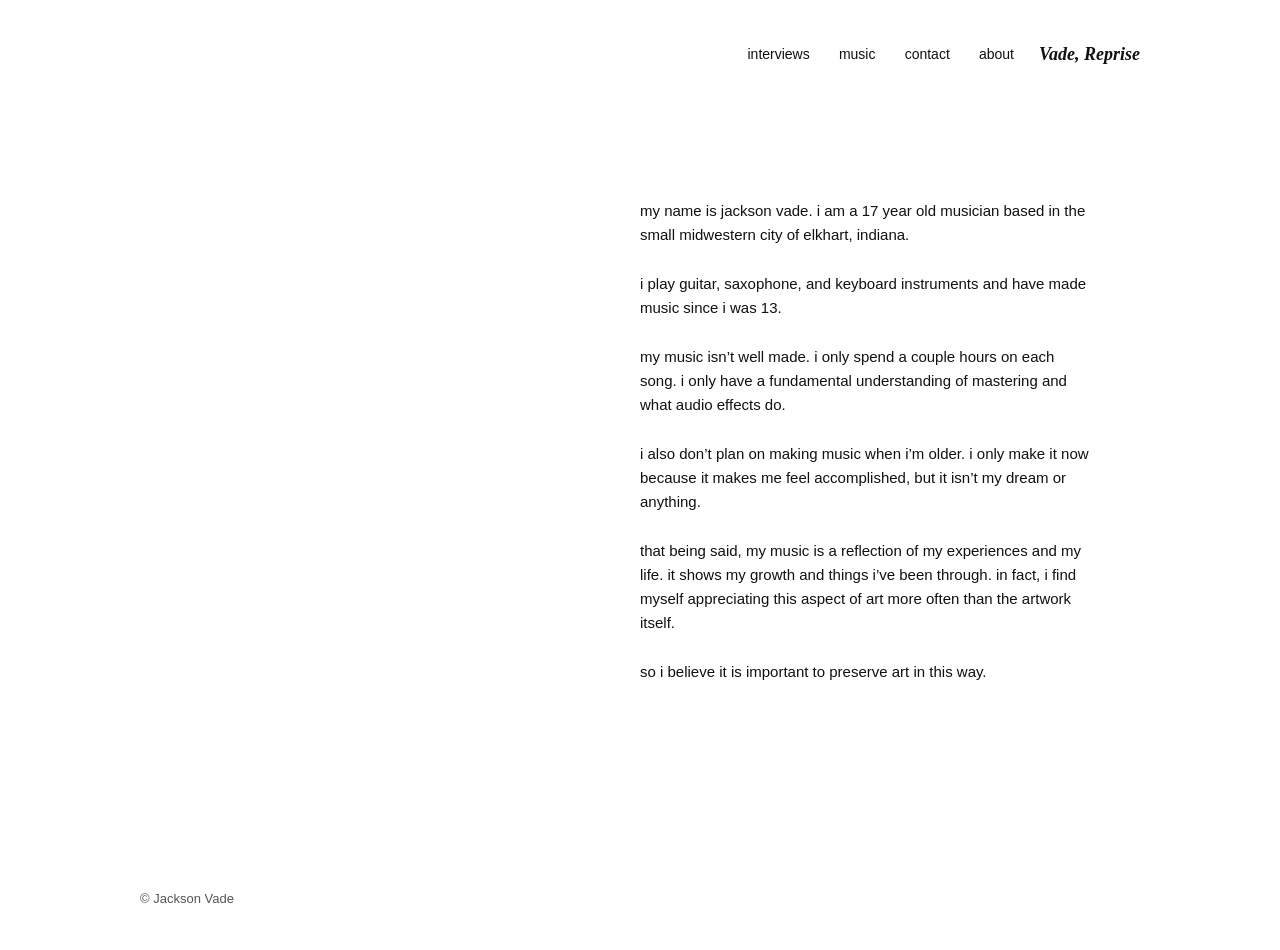
==== about.html @ b1422567 "Initial Website Upload Test" ====
<!DOCTYPE html>
<html lang="en">

<head>
    <meta charset="UTF-8">
    <meta name="viewport" content="width=device-width, initial-scale=1.0">

    <title>About — Vade, Reprise</title>

    <link rel="stylesheet" href="style.css">
</head>


<body>

<div class="container">

      <header>

        <nav>
    <a href="interviews.html">interviews</a>
    <a href="music.html">music</a>
    <a href="contact.html">contact</a>
    <a href="about.html">about</a>
</nav>

<div class="logo">
    <a href="index.html">Vade, Reprise</a>
</div>

    </header>


    <main>

        <div class="content">

            <p>
                my name is jackson vade. i am a 17 year old musician based in the small midwestern city of elkhart, indiana.
            </p>

            <p>
                i play guitar, saxophone, and keyboard instruments and have made music since i was 13.
            </p>

            <p>
                my music isn’t well made. i only spend a couple hours on each song. i only have a fundamental understanding of mastering and what audio effects do.
            </p>

            <p>
                i also don’t plan on making music when i’m older. i only make it now because it makes me feel accomplished, but it isn’t my dream or anything.
            </p>

            <p>
                that being said, my music is a reflection of my experiences and my life. it shows my growth and things i’ve been through. in fact, i find myself appreciating this aspect of art more often than the artwork itself.
            </p>

            <p>
                so i believe it is important to preserve art in this way.
            </p>

        </div>

    </main>


    <footer>
        © Jackson Vade
    </footer>


</div>

</body>

</html>
---- style.css ----
/* 
Vade, Reprise
Main stylesheet
*/

/* ---------- General ---------- */

* {
    box-sizing: border-box;
}

html {
    scroll-behavior: smooth;
}

body {
    margin: 0;
    padding: 0;
    background: #ffffff;
    color: #111111;
    font-family: Arial, Helvetica, sans-serif;
    font-size: 15px;
    line-height: 1.6;
}


/* ---------- Links ---------- */

a {
    color: inherit;
    text-decoration: none;
}

a:hover {
    text-decoration: underline;
}


/* ---------- Layout ---------- */

.container {
    width: 100%;
    max-width: 1100px;
    margin: 0 auto;
    padding: 40px 50px;
}


/* ---------- Header ---------- */

/* ---------- Header ---------- */

header {
    display: flex;
    justify-content: flex-end;
    align-items: center;
    margin-bottom: 130px;
    gap: 25px;
}


.logo {
    font-family: Georgia, "Times New Roman", serif;
    font-style: italic;
    font-weight: bold;
    font-size: 18px;
}


nav {
    text-align: right;
}


nav a {
    margin-left: 25px;
    font-size: 14px;
}

/* ---------- Main Content ---------- */

main {
    min-height: 60vh;
}

.content {
    width: 45%;
    margin-left: auto;
    margin-right: 5%;
}


.content p {
    margin-bottom: 25px;
}


/* ---------- Headings ---------- */

h1,
h2,
h3 {
    font-family: Georgia, "Times New Roman", serif;
    font-weight: normal;
}

h1 {
    font-size: 25px;
    margin-bottom: 40px;
}

h2 {
    font-size: 20px;
    margin-top: 60px;
}


/* ---------- Music Page ---------- */

.release-year {
    font-weight: bold;
    margin-top: 35px;
    margin-bottom: 10px;
}

.release {
    margin-bottom: 8px;
}


/* ---------- Interviews ---------- */

.interview-title {
    font-family: Georgia, "Times New Roman", serif;
    font-size: 25px;
    margin-bottom: 10px;
}

.interview-date {
    color: #555;
    margin-bottom: 50px;
}

.question {
    font-weight: bold;
    margin-top: 35px;
}

.answer {
    margin-bottom: 35px;
}


/* ---------- Contact ---------- */

.email {
    margin-top: 10px;
}


/* ---------- Footer ---------- */

footer {
    margin-top: 150px;
    font-size: 13px;
    color: #555;
}


/* ---------- Mobile ---------- */

@media screen and (max-width: 700px) {

    body {
        font-size: 15px;
    }

    .container {
        padding: 30px 25px;
    }


    header {
        display: block;
        margin-bottom: 80px;
    }


    nav {
        text-align: left;
        margin-top: 25px;
    }


    nav a {
        display: inline-block;
        margin-left: 0;
        margin-right: 20px;
        margin-bottom: 10px;
    }


    .content {
        width: 100%;
        margin: 0;
    }

}
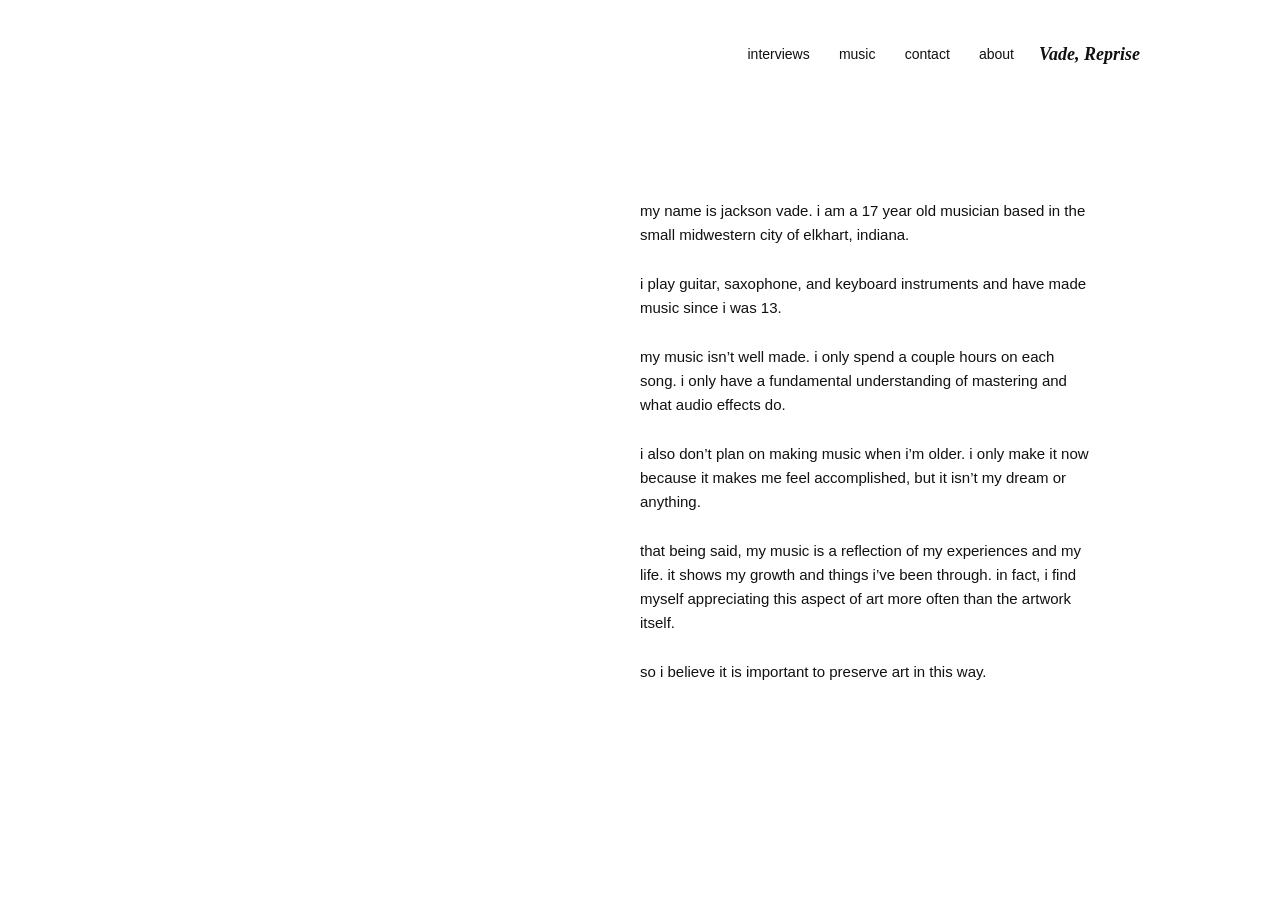
==== commit c87569d7: "removed footer" ====
--- a/about.html
+++ b/about.html
@@ -64,9 +64,6 @@
     </main>
 
 
-    <footer>
-        © Jackson Vade
-    </footer>
 
 
 </div>
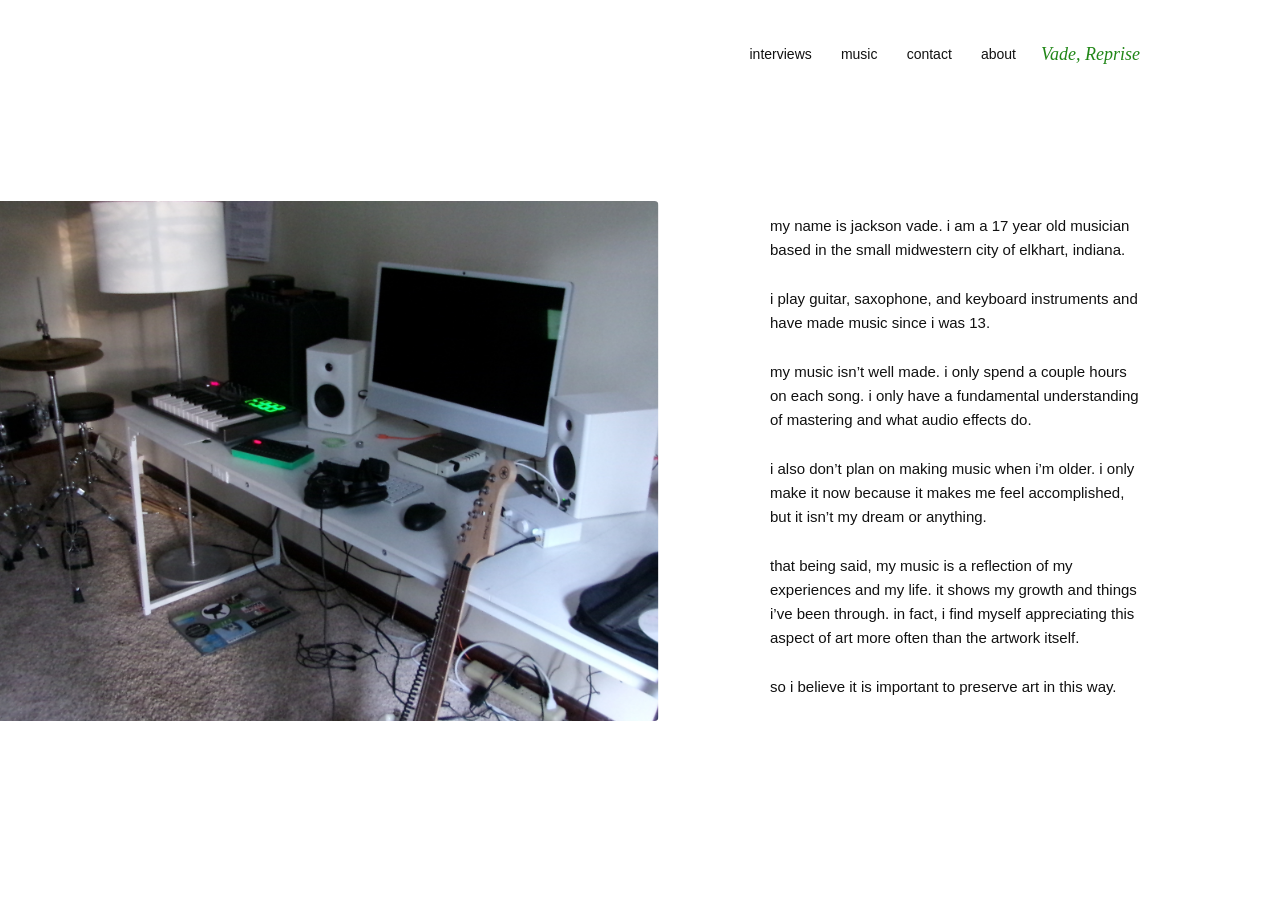
==== commit 642a7c53: "photo" ====
--- a/about.html
+++ b/about.html
@@ -33,31 +33,39 @@
 
     <main>
 
-        <div class="content">
+        <div class="about-wrap">
 
-            <p>
-                my name is jackson vade. i am a 17 year old musician based in the small midwestern city of elkhart, indiana.
-            </p>
+            <div class="photo">
+                <img src="setup.jpg" alt="studio setup">
+            </div>
 
-            <p>
-                i play guitar, saxophone, and keyboard instruments and have made music since i was 13.
-            </p>
+            <div class="content">
 
-            <p>
-                my music isn’t well made. i only spend a couple hours on each song. i only have a fundamental understanding of mastering and what audio effects do.
-            </p>
+                <p>
+                    my name is jackson vade. i am a 17 year old musician based in the small midwestern city of elkhart, indiana.
+                </p>
 
-            <p>
-                i also don’t plan on making music when i’m older. i only make it now because it makes me feel accomplished, but it isn’t my dream or anything.
-            </p>
+                <p>
+                    i play guitar, saxophone, and keyboard instruments and have made music since i was 13.
+                </p>
 
-            <p>
-                that being said, my music is a reflection of my experiences and my life. it shows my growth and things i’ve been through. in fact, i find myself appreciating this aspect of art more often than the artwork itself.
-            </p>
+                <p>
+                    my music isn’t well made. i only spend a couple hours on each song. i only have a fundamental understanding of mastering and what audio effects do.
+                </p>
 
-            <p>
-                so i believe it is important to preserve art in this way.
-            </p>
+                <p>
+                    i also don’t plan on making music when i’m older. i only make it now because it makes me feel accomplished, but it isn’t my dream or anything.
+                </p>
+
+                <p>
+                    that being said, my music is a reflection of my experiences and my life. it shows my growth and things i’ve been through. in fact, i find myself appreciating this aspect of art more often than the artwork itself.
+                </p>
+
+                <p>
+                    so i believe it is important to preserve art in this way.
+                </p>
+
+            </div>
 
         </div>
 
--- a/style.css
+++ b/style.css
@@ -48,8 +48,6 @@
 
 /* ---------- Header ---------- */
 
-/* ---------- Header ---------- */
-
 header {
     display: flex;
     justify-content: flex-end;
@@ -62,8 +60,12 @@
 .logo {
     font-family: Georgia, "Times New Roman", serif;
     font-style: italic;
-    font-weight: bold;
     font-size: 18px;
+    color: #218717;
+}
+
+.logo a {
+    color: #218717;
 }
 
 
@@ -87,6 +89,38 @@
     width: 45%;
     margin-left: auto;
     margin-right: 5%;
+}
+
+
+/* About page layout: photo left, text to the right, vertically centered */
+.about-wrap {
+    display: flex;
+    align-items: center; /* center photo vertically with the text block */
+    gap: 30px;
+    overflow: visible;
+}
+
+.about-wrap .photo {
+    flex: 0 0 60%; /* make left column even larger so image can be bigger and sit more left */
+    display: flex;
+    justify-content: center; /* center image horizontally in the left column */
+    align-items: center;
+    overflow: visible;
+}
+
+.about-wrap .photo img {
+    width: 130%; /* scale up noticeably */
+    height: auto;
+    max-height: 95vh; /* allow very large images */
+    object-fit: cover;
+    border-radius: 4px;
+    transform: translateX(-22%); /* push image further left */
+    transition: transform 180ms ease, width 180ms ease;
+}
+
+.about-wrap .content {
+    flex: 1 1 55%;
+    margin: 0;
 }
 
 
@@ -181,14 +215,20 @@
 
 
     header {
-        display: block;
+        display: flex;
+        flex-direction: column;
+        align-items: flex-start;
+        gap: 12px;
         margin-bottom: 80px;
     }
 
+    .logo {
+        order: -1;
+    }
 
     nav {
         text-align: left;
-        margin-top: 25px;
+        margin-top: 0;
     }
 
 
@@ -205,4 +245,24 @@
         margin: 0;
     }
 
+    /* Stack photo above text on small screens */
+    .about-wrap {
+        display: flex;
+        flex-direction: column;
+        gap: 20px;
+        align-items: center;
+    }
+
+    .about-wrap .photo {
+        order: -1;
+        width: 100%;
+    }
+
+    .about-wrap .photo img {
+        max-width: 80%;
+        height: auto;
+        transform: none;
+        width: 90%;
+    }
+
 }
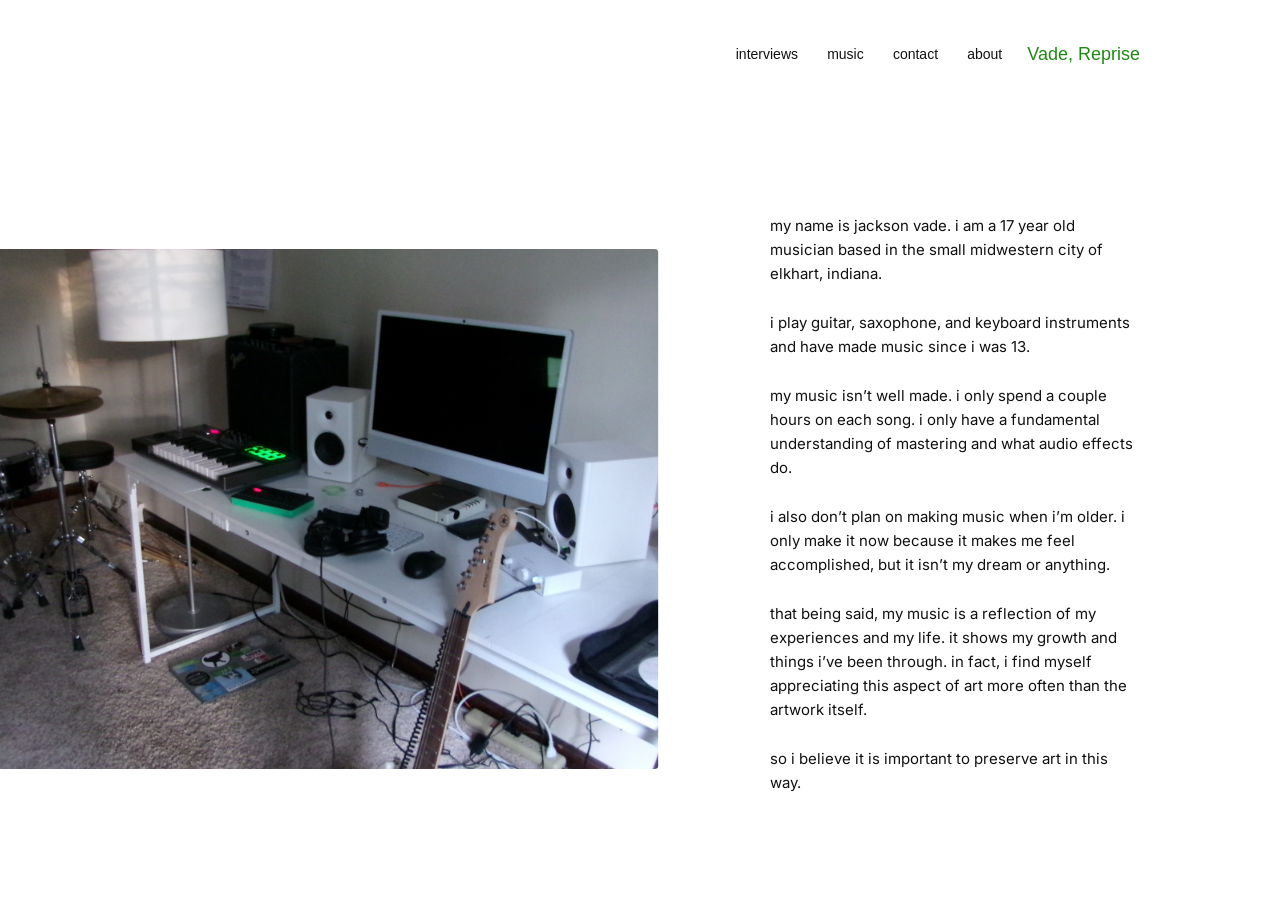
==== commit d92a6e2c: "font change and centering" ====
--- a/about.html
+++ b/about.html
@@ -6,6 +6,10 @@
     <meta name="viewport" content="width=device-width, initial-scale=1.0">
 
     <title>About — Vade, Reprise</title>
+
+    <link rel="preconnect" href="https://fonts.googleapis.com">
+    <link rel="preconnect" href="https://fonts.gstatic.com" crossorigin>
+    <link href="https://fonts.googleapis.com/css2?family=Inter:wght@400;500;600&display=swap" rel="stylesheet">
 
     <link rel="stylesheet" href="style.css">
 </head>
--- a/style.css
+++ b/style.css
@@ -1,3 +1,5 @@
+@import url("https://fonts.googleapis.com/css2?family=Inter:wght@400;500;600&display=swap");
+
 /* 
 Vade, Reprise
 Main stylesheet
@@ -9,6 +11,11 @@
     box-sizing: border-box;
 }
 
+html,
+body {
+    height: 100%;
+}
+
 html {
     scroll-behavior: smooth;
 }
@@ -18,7 +25,7 @@
     padding: 0;
     background: #ffffff;
     color: #111111;
-    font-family: Arial, Helvetica, sans-serif;
+    font-family: "Inter", sans-serif;
     font-size: 15px;
     line-height: 1.6;
 }
@@ -54,12 +61,14 @@
     align-items: center;
     margin-bottom: 130px;
     gap: 25px;
+    font-family: Arial, Helvetica, sans-serif;
 }
 
 
 .logo {
-    font-family: Georgia, "Times New Roman", serif;
-    font-style: italic;
+    font-family: inherit;
+    font-style: normal;
+    font-weight: 500;
     font-size: 18px;
     color: #218717;
 }
@@ -134,8 +143,8 @@
 h1,
 h2,
 h3 {
-    font-family: Georgia, "Times New Roman", serif;
-    font-weight: normal;
+    font-family: inherit;
+    font-weight: 500;
 }
 
 h1 {
@@ -151,21 +160,114 @@
 
 /* ---------- Music Page ---------- */
 
+.content {
+    width: 45%;
+    margin-left: auto;
+    margin-right: 5%;
+}
+
 .release-year {
-    font-weight: bold;
-    margin-top: 35px;
-    margin-bottom: 10px;
+    font-size: 0.74rem;
+    letter-spacing: 0.18em;
+    text-transform: uppercase;
+    color: #777;
+    margin-top: 36px;
+    margin-bottom: 8px;
 }
 
 .release {
-    margin-bottom: 8px;
-}
-
-
-/* ---------- Interviews ---------- */
+    margin-bottom: 0;
+}
+
+.release a {
+    display: block;
+    padding: 6px 0;
+    font-family: inherit;
+    font-size: 1rem;
+    font-style: italic;
+    line-height: 1.45;
+    color: #111;
+}
+
+.release a:hover {
+    color: #255e2d;
+    text-decoration: underline;
+}
+
+
+/* ---------- Centered Pages ---------- */
+
+.centered-page .container {
+    min-height: 100dvh;
+    position: relative;
+    padding: 40px 50px;
+}
+
+.centered-page header {
+    position: absolute;
+    top: 40px;
+    left: 50px;
+    right: 50px;
+    margin: 0;
+    z-index: 1;
+}
+
+.centered-page main {
+    position: fixed;
+    inset: 0;
+    display: grid;
+    place-items: center;
+    z-index: 0;
+}
+
+.centered-page .content {
+    width: min(100%, 600px);
+    margin: 0;
+    text-align: center;
+}
+
+.centered-page .content > * {
+    margin-left: 0;
+    margin-right: 0;
+}
+
+.release-year {
+    font-size: 0.75rem;
+    font-weight: 500;
+    letter-spacing: 0.14em;
+    text-transform: uppercase;
+    color: #777;
+    margin: 0 0 14px;
+}
+
+.release-year:not(:first-child) {
+    margin-top: 28px;
+}
+
+.release {
+    margin: 0;
+}
+
+.featured-link,
+.release a {
+    display: block;
+    padding: 4px 0;
+    font-family: inherit;
+    font-size: 1.55rem;
+    font-style: italic;
+    font-weight: 400;
+    line-height: 1.35;
+    color: #111;
+}
+
+.featured-link:hover,
+.release a:hover {
+    color: #255e2d;
+    text-decoration: underline;
+}
 
 .interview-title {
-    font-family: Georgia, "Times New Roman", serif;
+    font-family: inherit;
     font-size: 25px;
     margin-bottom: 10px;
 }
@@ -211,6 +313,16 @@
 
     .container {
         padding: 30px 25px;
+    }
+
+    .centered-page .container {
+        padding: 30px 25px;
+    }
+
+    .centered-page header {
+        top: 30px;
+        left: 25px;
+        right: 25px;
     }
 
 
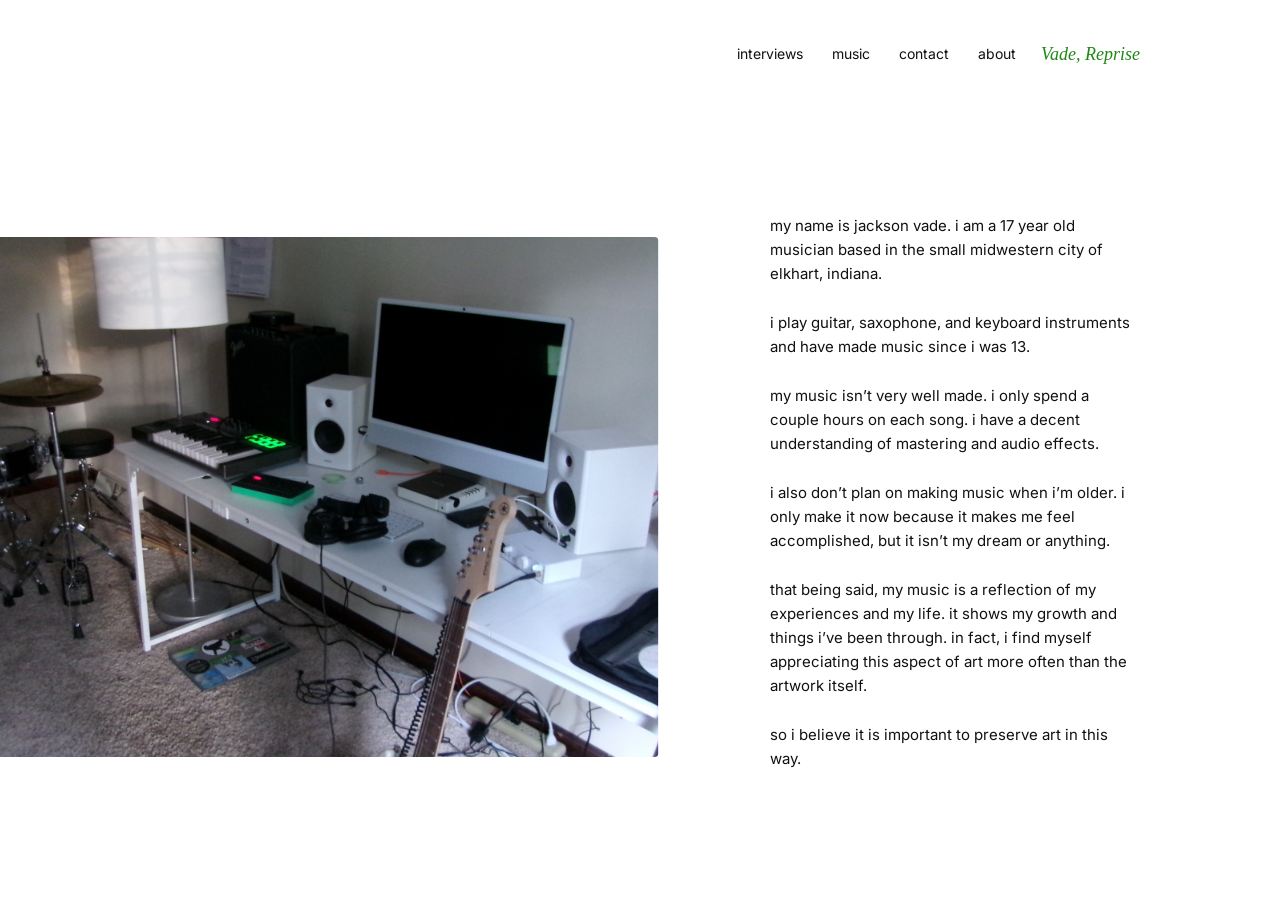
==== commit 30bf4a60: "added interview" ====
--- a/about.html
+++ b/about.html
@@ -54,7 +54,7 @@
                 </p>
 
                 <p>
-                    my music isn’t well made. i only spend a couple hours on each song. i only have a fundamental understanding of mastering and what audio effects do.
+                    my music isn’t very well made. i only spend a couple hours on each song. i have a decent understanding of mastering and audio effects.
                 </p>
 
                 <p>
--- a/style.css
+++ b/style.css
@@ -66,9 +66,9 @@
 
 
 .logo {
-    font-family: inherit;
-    font-style: normal;
-    font-weight: 500;
+    font-family: Georgia, "Times New Roman", serif;
+    font-style: italic;
+    font-weight: normal;
     font-size: 18px;
     color: #218717;
 }
@@ -80,6 +80,7 @@
 
 nav {
     text-align: right;
+    font-family: "Inter", sans-serif;
 }
 
 
@@ -277,13 +278,96 @@
     margin-bottom: 50px;
 }
 
-.question {
-    font-weight: bold;
-    margin-top: 35px;
-}
-
-.answer {
-    margin-bottom: 35px;
+.interview-page .container {
+    max-width: 1100px;
+}
+
+.interview-page header {
+    display: flex;
+    justify-content: flex-end;
+    align-items: center;
+    margin-bottom: 110px;
+    gap: 25px;
+    font-family: Arial, Helvetica, sans-serif;
+}
+
+.interview-content {
+    width: min(100%, 720px);
+    margin: 0 auto 100px;
+    text-align: center;
+}
+
+.interview-header {
+    display: block !important;
+    margin: 0 0 62px !important;
+    font-family: inherit !important;
+}
+
+.eyebrow {
+    margin: 0 0 12px;
+    color: #218717;
+    font-size: 0.73rem;
+    font-weight: 600;
+    letter-spacing: 0.14em;
+    text-transform: uppercase;
+}
+
+.interview-header h1 {
+    max-width: 620px;
+    margin: 0 auto 10px;
+    font-family: Georgia, "Times New Roman", serif;
+    font-size: clamp(2rem, 4vw, 2.9rem);
+    font-style: italic;
+    font-weight: normal;
+    color: #111;
+    letter-spacing: 0;
+    line-height: 1.16;
+}
+
+.interview-byline {
+    margin: 0 auto 22px;
+    color: #218717;
+    font-size: 0.83rem;
+    font-weight: 400;
+}
+
+.interview-subtitle {
+    max-width: 590px;
+    margin: 0 auto 20px;
+    color: #444;
+    font-size: 1.05rem;
+    line-height: 1.65;
+}
+
+.interview-date {
+    margin: 0;
+    color: #777;
+    font-size: 0.83rem;
+}
+
+.interview-body {
+    font-size: 1rem;
+    line-height: 1.85;
+}
+
+.interview-body p {
+    margin: 0 auto 26px;
+}
+
+.interview-divider {
+    width: 48px;
+    height: 1px;
+    margin: 46px auto 50px;
+    border: 0;
+    background: #218717;
+}
+
+.interview-body .question {
+    margin-top: 52px;
+    margin-bottom: 18px;
+    color: #000;
+    font-weight: 700;
+    line-height: 1.65;
 }
 
 
@@ -357,6 +441,18 @@
         margin: 0;
     }
 
+    .interview-page header {
+        margin-bottom: 70px;
+    }
+
+    .interview-content {
+        margin-bottom: 60px;
+    }
+
+    .interview-header h1 {
+        font-size: 2.25rem;
+    }
+
     /* Stack photo above text on small screens */
     .about-wrap {
         display: flex;
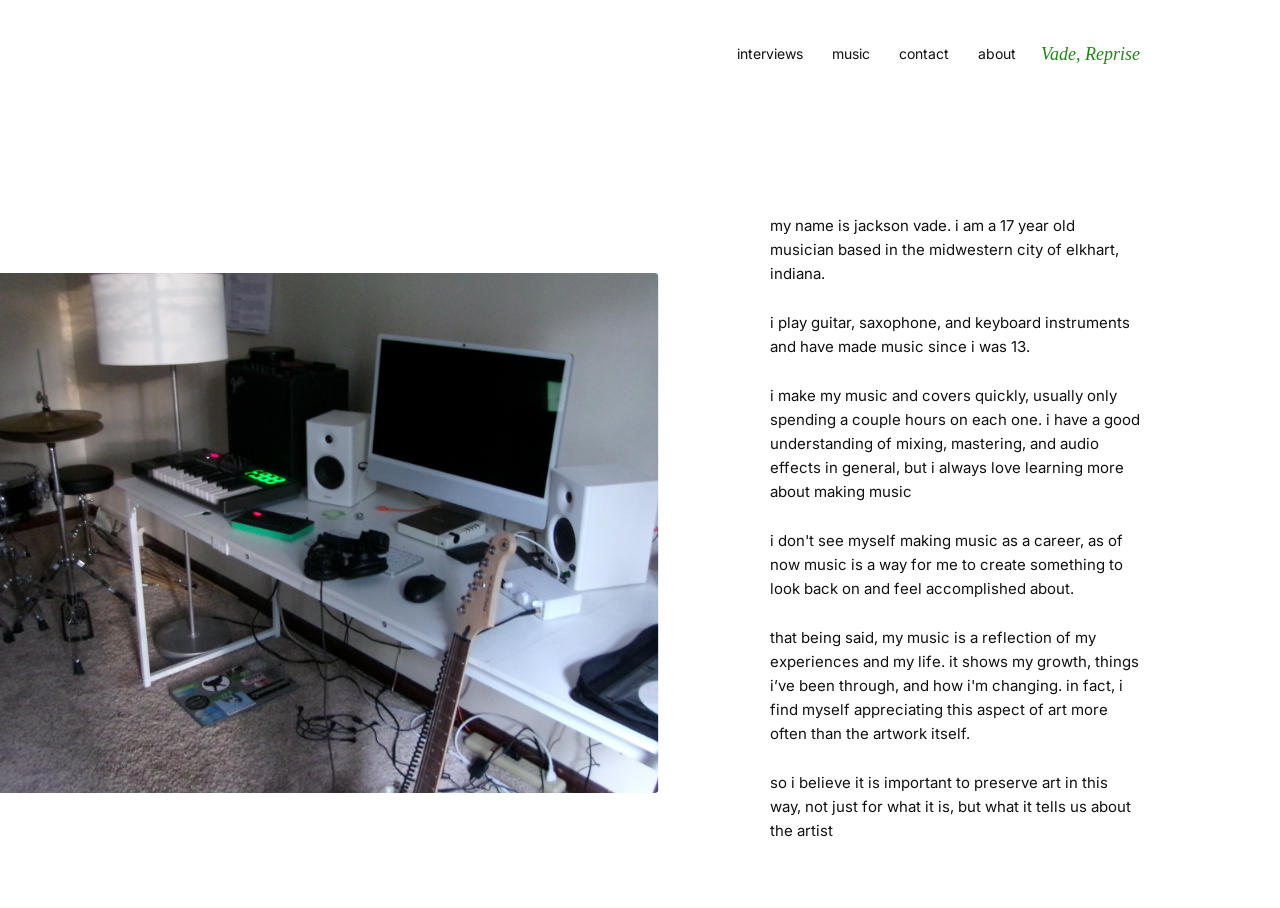
==== commit 74e33b45: "Update about.html" ====
--- a/about.html
+++ b/about.html
@@ -46,7 +46,7 @@
             <div class="content">
 
                 <p>
-                    my name is jackson vade. i am a 17 year old musician based in the small midwestern city of elkhart, indiana.
+                    my name is jackson vade. i am a 17 year old musician based in the midwestern city of elkhart, indiana.
                 </p>
 
                 <p>
@@ -54,19 +54,19 @@
                 </p>
 
                 <p>
-                    my music isn’t very well made. i only spend a couple hours on each song. i have a decent understanding of mastering and audio effects.
+                    i make my music and covers quickly, usually only spending a couple hours on each one. i have a good understanding of mixing, mastering, and audio effects in general, but i always love learning more about making music
                 </p>
 
                 <p>
-                    i also don’t plan on making music when i’m older. i only make it now because it makes me feel accomplished, but it isn’t my dream or anything.
+                    i don't see myself making music as a career, as of now music is a way for me to create something to look back on and feel accomplished about.
                 </p>
 
                 <p>
-                    that being said, my music is a reflection of my experiences and my life. it shows my growth and things i’ve been through. in fact, i find myself appreciating this aspect of art more often than the artwork itself.
+                    that being said, my music is a reflection of my experiences and my life. it shows my growth, things i’ve been through, and how i'm changing. in fact, i find myself appreciating this aspect of art more often than the artwork itself.
                 </p>
 
                 <p>
-                    so i believe it is important to preserve art in this way.
+                    so i believe it is important to preserve art in this way, not just for what it is, but what it tells us about the artist
                 </p>
 
             </div>
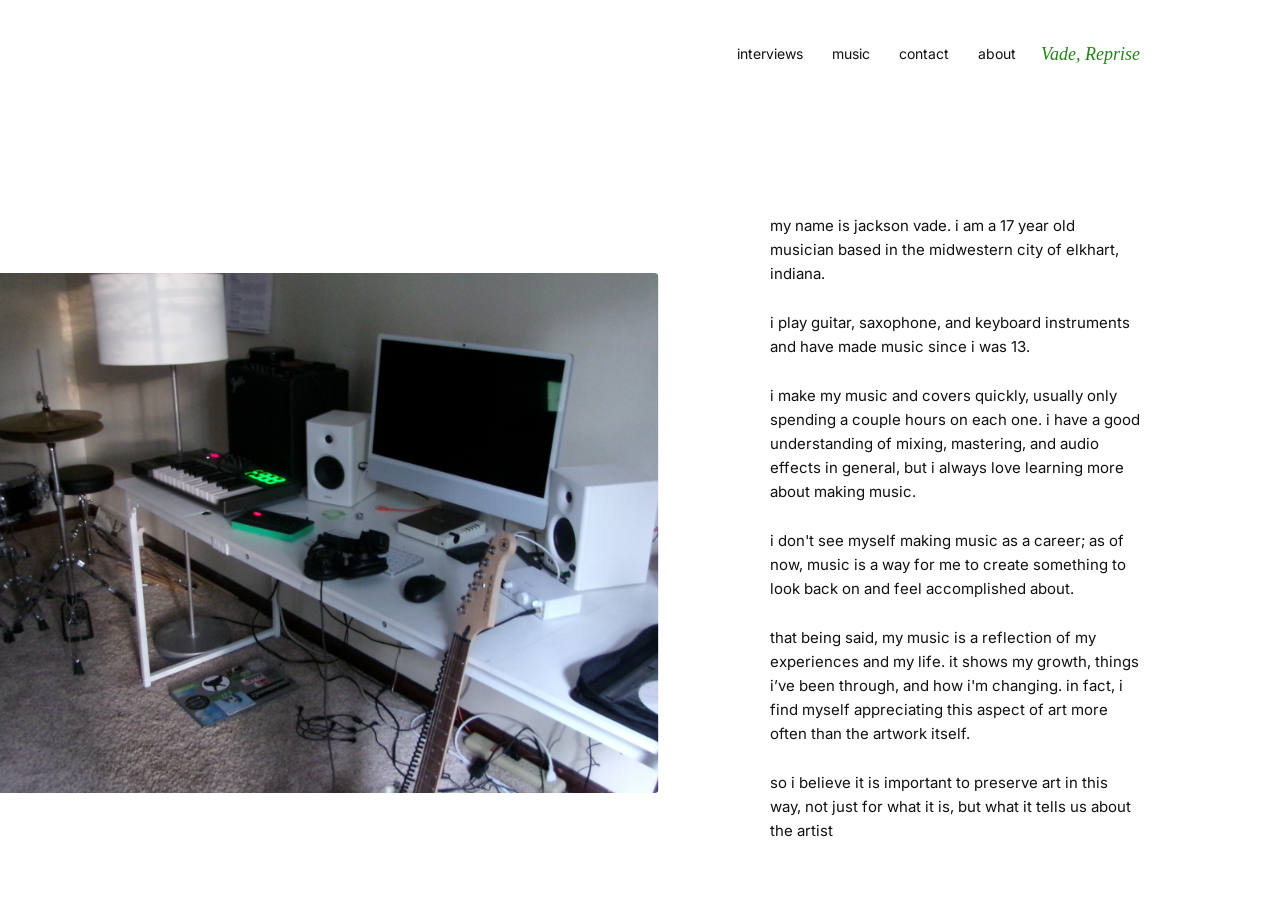
==== commit 3def67d0: "Update about.html" ====
--- a/about.html
+++ b/about.html
@@ -54,11 +54,11 @@
                 </p>
 
                 <p>
-                    i make my music and covers quickly, usually only spending a couple hours on each one. i have a good understanding of mixing, mastering, and audio effects in general, but i always love learning more about making music
+                    i make my music and covers quickly, usually only spending a couple hours on each one. i have a good understanding of mixing, mastering, and audio effects in general, but i always love learning more about making music.
                 </p>
 
                 <p>
-                    i don't see myself making music as a career, as of now music is a way for me to create something to look back on and feel accomplished about.
+                    i don't see myself making music as a career; as of now, music is a way for me to create something to look back on and feel accomplished about.
                 </p>
 
                 <p>
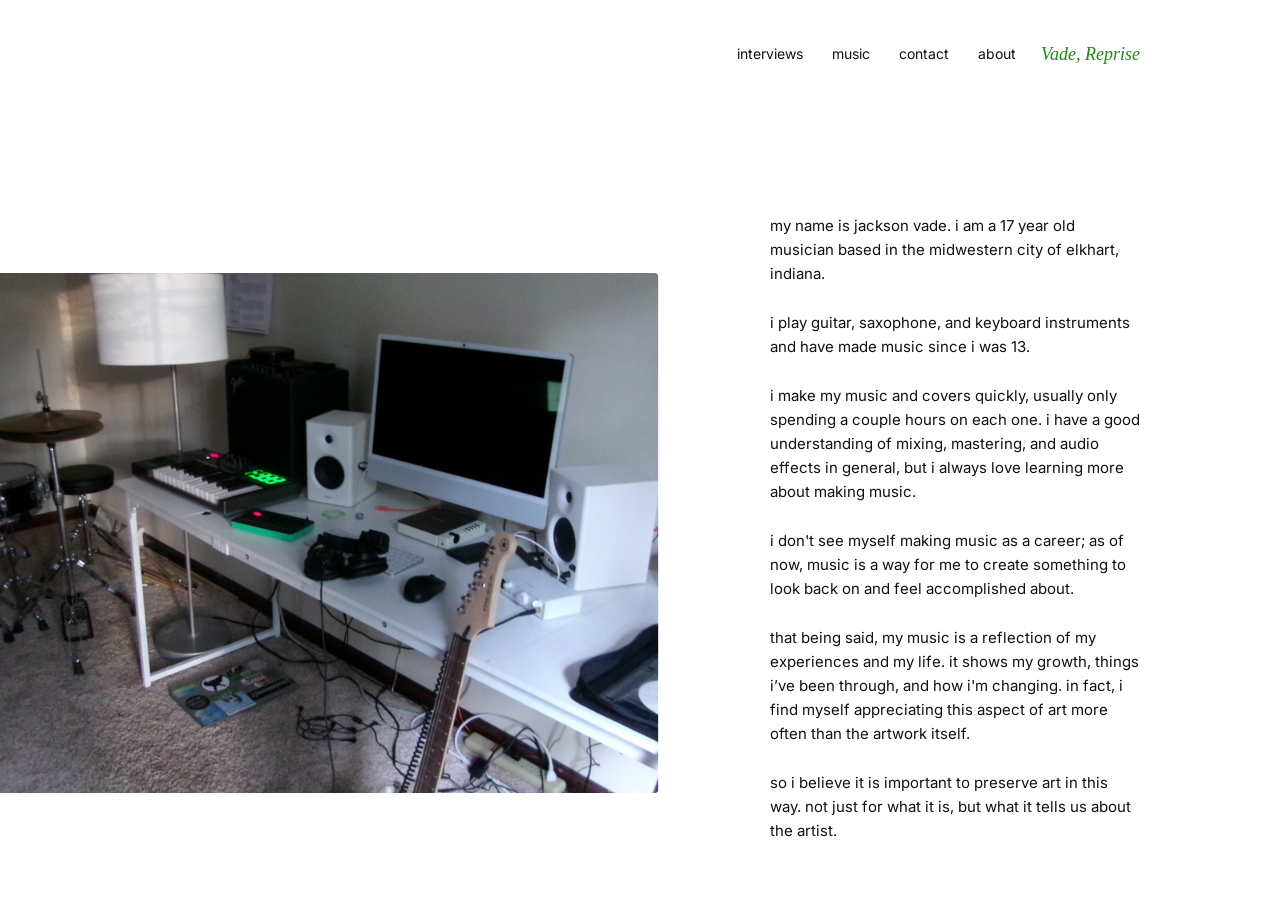
==== commit ad639b7d: "Update about.html" ====
--- a/about.html
+++ b/about.html
@@ -66,7 +66,7 @@
                 </p>
 
                 <p>
-                    so i believe it is important to preserve art in this way, not just for what it is, but what it tells us about the artist
+                    so i believe it is important to preserve art in this way. not just for what it is, but what it tells us about the artist.
                 </p>
 
             </div>
